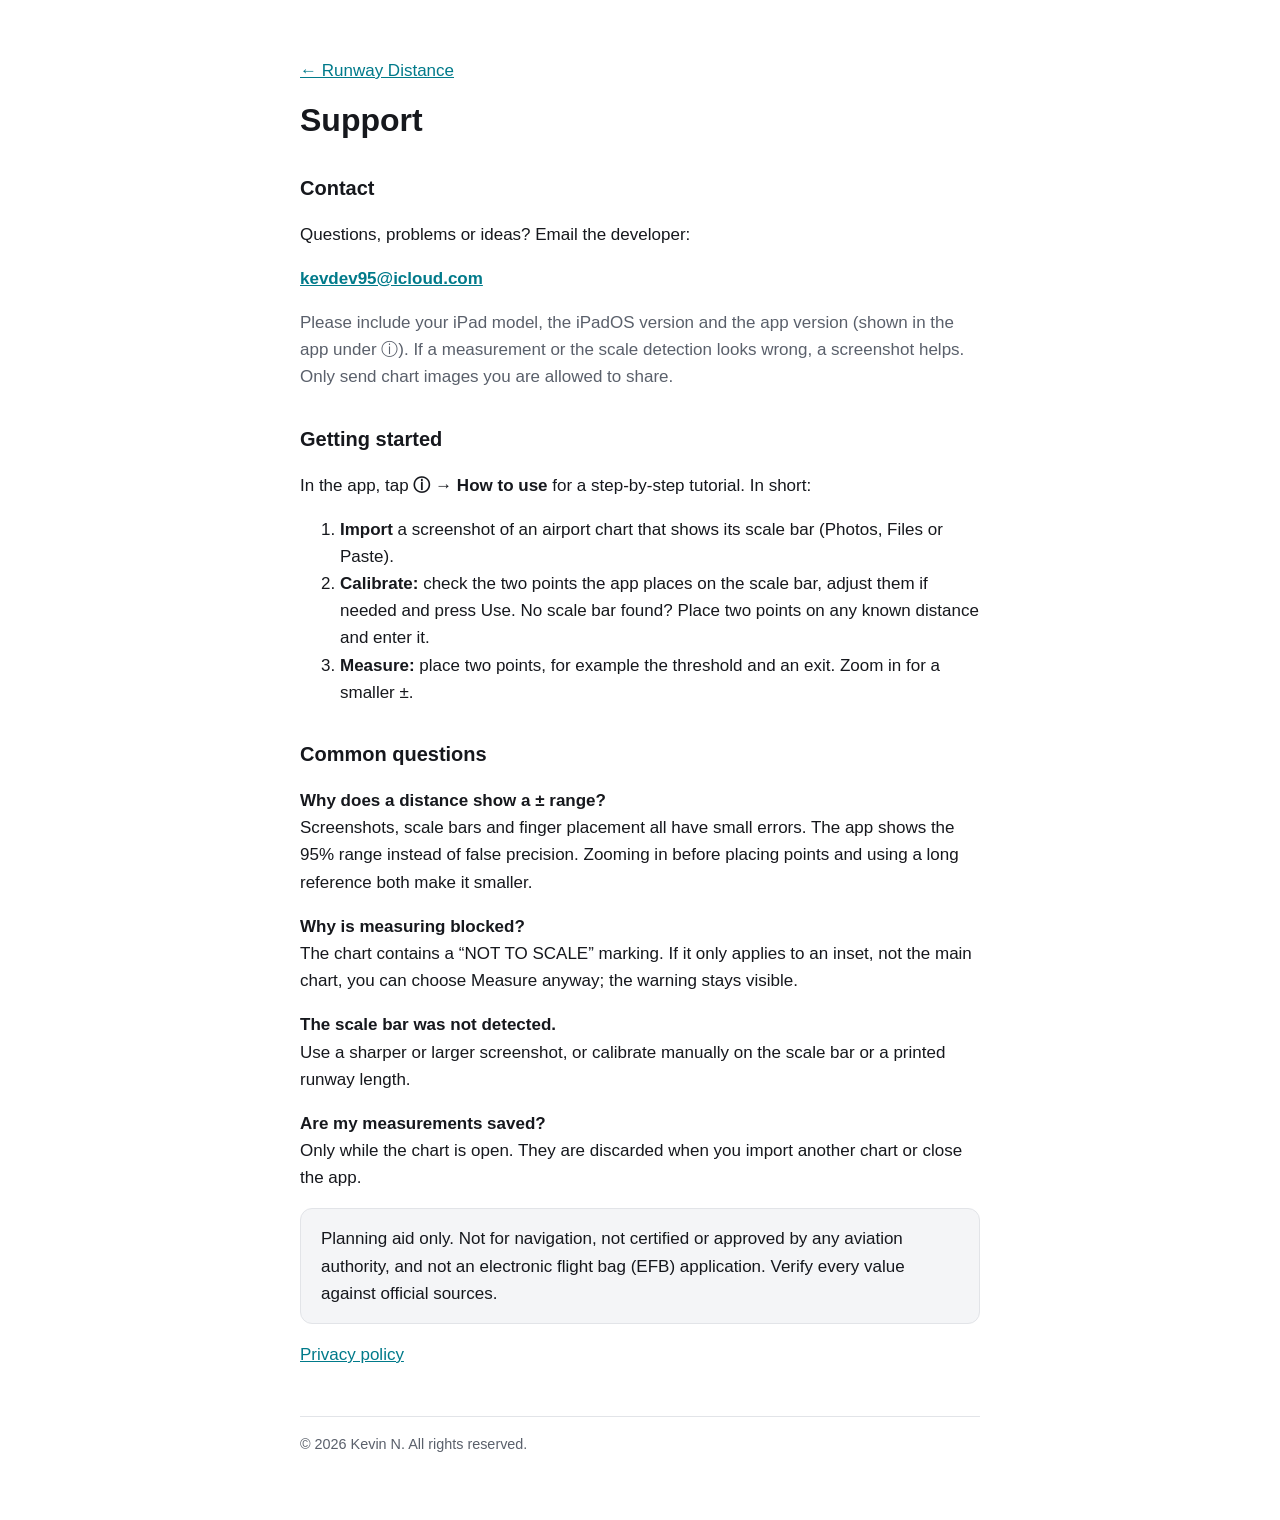
==== runway-distance/support/index.html @ c696986a "feat: add Runway Distance privacy and support pages Co-Authored-By: Claude Opus 5.5 <noreply@anthrop" ====
<!doctype html>
<html lang="en">
<head>
  <meta charset="utf-8">
  <meta name="viewport" content="width=device-width, initial-scale=1">
  <title>Support · Runway Distance</title>
  <meta name="description" content="Help and contact for Runway Distance.">
  <link rel="icon" href="../icon.png">
  <link rel="stylesheet" href="../../assets/style.css">
</head>
<body>
<main>
  <p><a href="../">← Runway Distance</a></p>
  <h1>Support</h1>

  <h2>Contact</h2>
  <p>Questions, problems or ideas? Email the developer:</p>
  <p><strong><span class="email" data-u="kevdev95" data-d="icloud.com" data-subject="Runway Distance">kevdev95 [at] icloud [dot] com</span></strong></p>
  <p class="muted">Please include your iPad model, the iPadOS version and the app version (shown in the app under ⓘ).
    If a measurement or the scale detection looks wrong, a screenshot helps. Only send chart images you are
    allowed to share.</p>

  <h2>Getting started</h2>
  <p>In the app, tap <strong>ⓘ → How to use</strong> for a step-by-step tutorial. In short:</p>
  <ol>
    <li><strong>Import</strong> a screenshot of an airport chart that shows its scale bar (Photos, Files or Paste).</li>
    <li><strong>Calibrate:</strong> check the two points the app places on the scale bar, adjust them if needed and press Use.
      No scale bar found? Place two points on any known distance and enter it.</li>
    <li><strong>Measure:</strong> place two points, for example the threshold and an exit. Zoom in for a smaller ±.</li>
  </ol>

  <h2>Common questions</h2>
  <p><strong>Why does a distance show a ± range?</strong><br>
    Screenshots, scale bars and finger placement all have small errors. The app shows the 95% range instead of
    false precision. Zooming in before placing points and using a long reference both make it smaller.</p>
  <p><strong>Why is measuring blocked?</strong><br>
    The chart contains a “NOT TO SCALE” marking. If it only applies to an inset, not the main chart, you can
    choose Measure anyway; the warning stays visible.</p>
  <p><strong>The scale bar was not detected.</strong><br>
    Use a sharper or larger screenshot, or calibrate manually on the scale bar or a printed runway length.</p>
  <p><strong>Are my measurements saved?</strong><br>
    Only while the chart is open. They are discarded when you import another chart or close the app.</p>

  <p class="note">Planning aid only. Not for navigation, not certified or approved by any aviation authority,
    and not an electronic flight bag (EFB) application. Verify every value against official sources.</p>

  <p><a href="../privacy/">Privacy policy</a></p>

  <footer>© 2026 Kevin N. All rights reserved.</footer>
</main>
<script src="../../assets/email.js"></script>
</body>
</html>
---- assets/style.css ----
:root {
  color-scheme: light dark;
  --bg: #ffffff;
  --text: #16181d;
  --muted: #5a606b;
  --line: #e2e4e8;
  --accent: #007a8a;
  --card: #f4f5f7;
}
@media (prefers-color-scheme: dark) {
  :root {
    --bg: #111214;
    --text: #eceef1;
    --muted: #a2a8b3;
    --line: #2a2d33;
    --accent: #2fd6ea;
    --card: #1b1d21;
  }
}
* { box-sizing: border-box; }
body {
  margin: 0;
  background: var(--bg);
  color: var(--text);
  font: 17px/1.6 -apple-system, BlinkMacSystemFont, "Segoe UI", Roboto, Helvetica, Arial, sans-serif;
}
main { max-width: 720px; margin: 0 auto; padding: 40px 20px 64px; }
header.site { display: flex; align-items: center; gap: 16px; margin-bottom: 32px; }
header.site img { width: 64px; height: 64px; border-radius: 14px; }
header.site .name { font-size: 1.5rem; font-weight: 700; line-height: 1.2; }
header.site .tag { color: var(--muted); }
h1 { font-size: 2rem; line-height: 1.2; margin: 0 0 8px; }
h2 { font-size: 1.25rem; margin: 32px 0 8px; }
p, li { color: var(--text); }
.muted { color: var(--muted); }
a { color: var(--accent); }
nav.links { display: flex; flex-wrap: wrap; gap: 12px; margin: 24px 0; }
nav.links a {
  display: inline-block; padding: 12px 20px; border-radius: 12px; background: var(--card);
  border: 1px solid var(--line); text-decoration: none; font-weight: 600; min-height: 44px;
}
.note { background: var(--card); border: 1px solid var(--line); border-radius: 12px; padding: 16px 20px; }
footer { margin-top: 48px; padding-top: 16px; border-top: 1px solid var(--line); color: var(--muted); font-size: 0.9rem; }
footer a { color: var(--muted); }
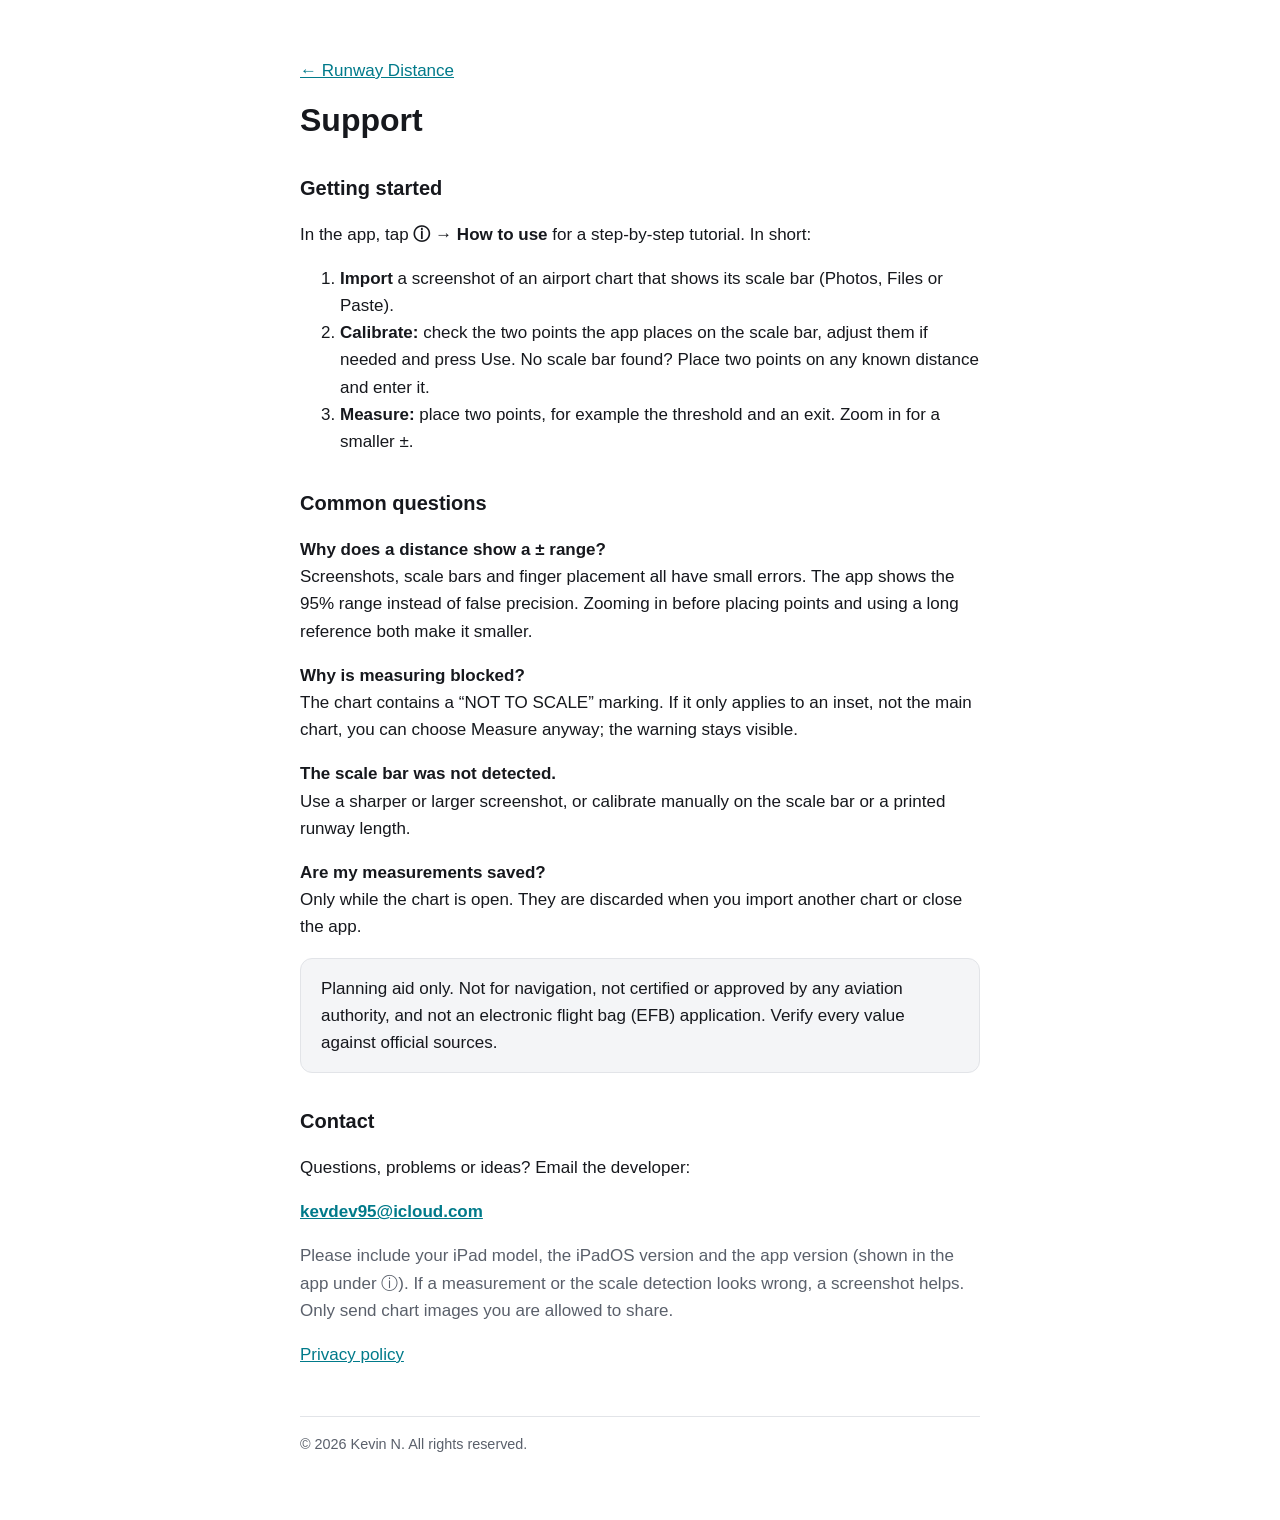
==== commit ecae8a1c: "fix: move contact to the bottom of the support page Co-Authored-By: Claude Opus 5.5 <noreply@anthrop" ====
--- a/runway-distance/support/index.html
+++ b/runway-distance/support/index.html
@@ -12,13 +12,6 @@
 <main>
   <p><a href="../">← Runway Distance</a></p>
   <h1>Support</h1>
-
-  <h2>Contact</h2>
-  <p>Questions, problems or ideas? Email the developer:</p>
-  <p><strong><span class="email" data-u="kevdev95" data-d="icloud.com" data-subject="Runway Distance">kevdev95 [at] icloud [dot] com</span></strong></p>
-  <p class="muted">Please include your iPad model, the iPadOS version and the app version (shown in the app under ⓘ).
-    If a measurement or the scale detection looks wrong, a screenshot helps. Only send chart images you are
-    allowed to share.</p>
 
   <h2>Getting started</h2>
   <p>In the app, tap <strong>ⓘ → How to use</strong> for a step-by-step tutorial. In short:</p>
@@ -44,6 +37,13 @@
   <p class="note">Planning aid only. Not for navigation, not certified or approved by any aviation authority,
     and not an electronic flight bag (EFB) application. Verify every value against official sources.</p>
 
+  <h2>Contact</h2>
+  <p>Questions, problems or ideas? Email the developer:</p>
+  <p><strong><span class="email" data-u="kevdev95" data-d="icloud.com" data-subject="Runway Distance">kevdev95 [at] icloud [dot] com</span></strong></p>
+  <p class="muted">Please include your iPad model, the iPadOS version and the app version (shown in the app under ⓘ).
+    If a measurement or the scale detection looks wrong, a screenshot helps. Only send chart images you are
+    allowed to share.</p>
+
   <p><a href="../privacy/">Privacy policy</a></p>
 
   <footer>© 2026 Kevin N. All rights reserved.</footer>
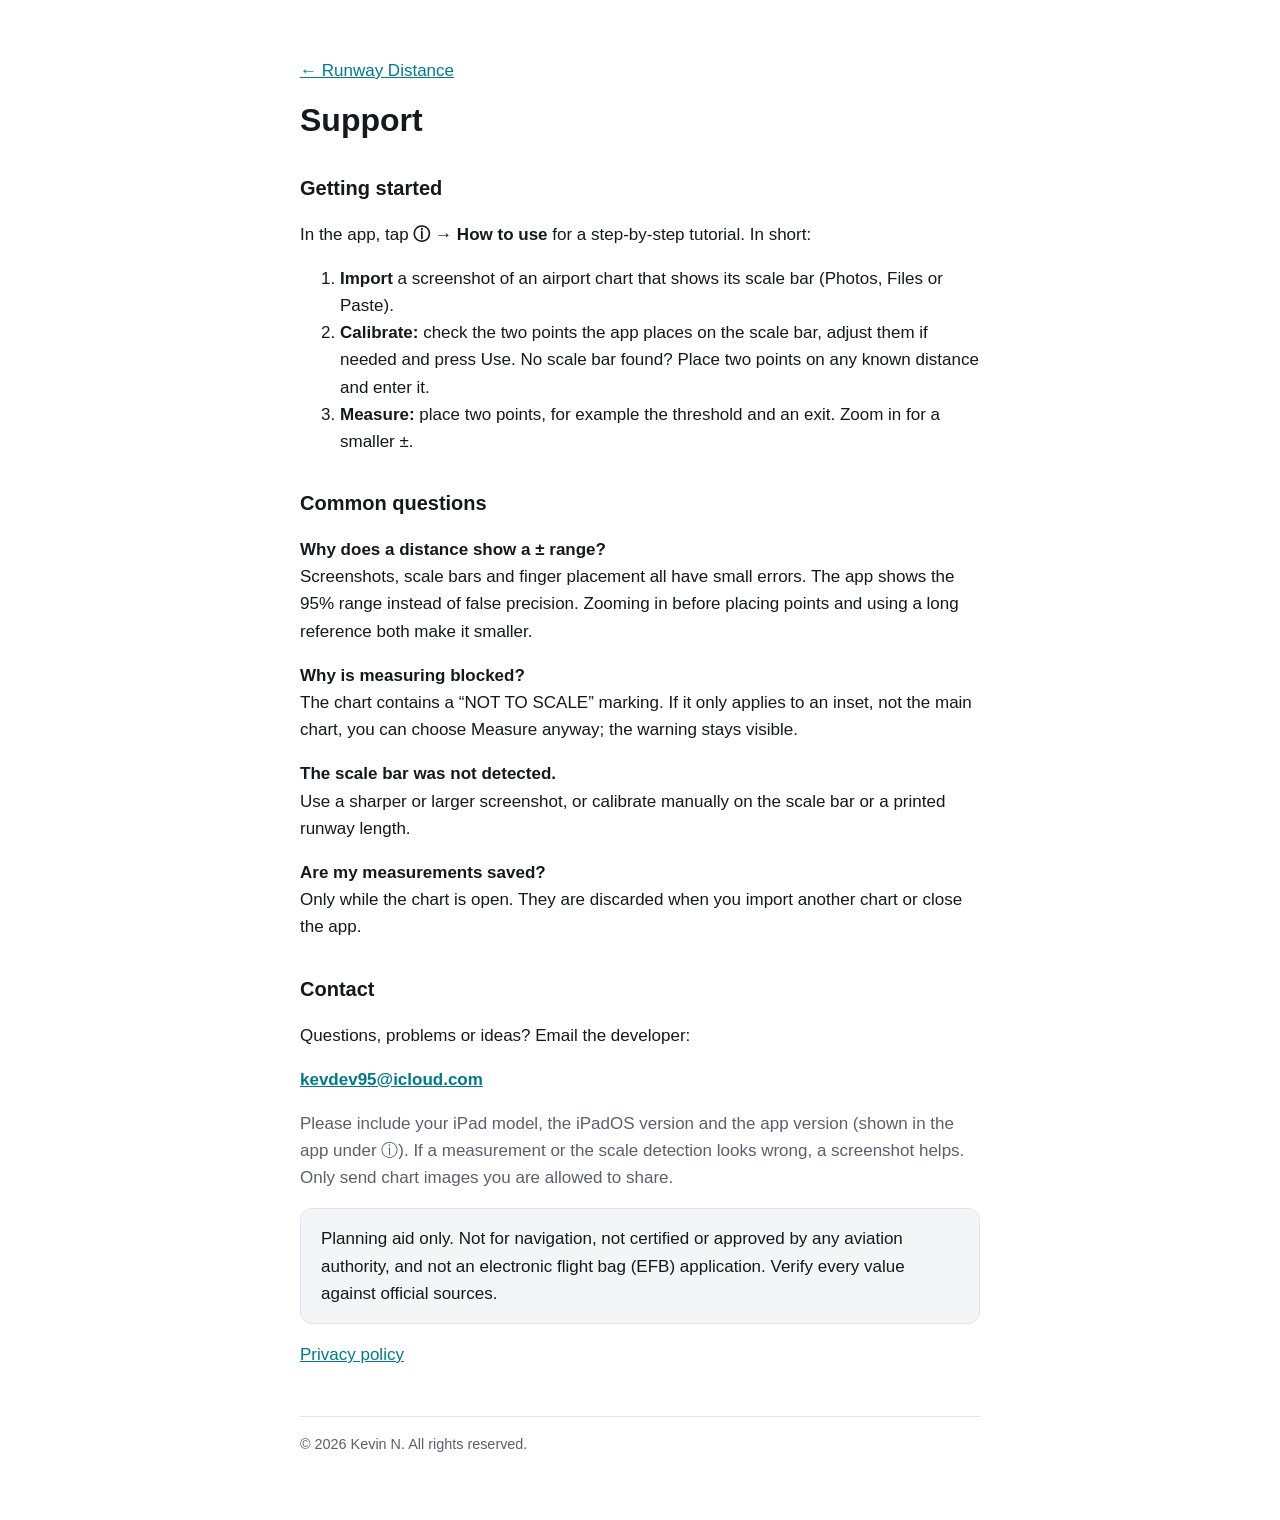
==== commit 3fe0b218: "fix: keep the disclaimer box as the last block on the support page Co-Authored-By: Claude Opus 5.5 <" ====
--- a/runway-distance/support/index.html
+++ b/runway-distance/support/index.html
@@ -34,15 +34,15 @@
   <p><strong>Are my measurements saved?</strong><br>
     Only while the chart is open. They are discarded when you import another chart or close the app.</p>
 
-  <p class="note">Planning aid only. Not for navigation, not certified or approved by any aviation authority,
-    and not an electronic flight bag (EFB) application. Verify every value against official sources.</p>
-
   <h2>Contact</h2>
   <p>Questions, problems or ideas? Email the developer:</p>
   <p><strong><span class="email" data-u="kevdev95" data-d="icloud.com" data-subject="Runway Distance">kevdev95 [at] icloud [dot] com</span></strong></p>
   <p class="muted">Please include your iPad model, the iPadOS version and the app version (shown in the app under ⓘ).
     If a measurement or the scale detection looks wrong, a screenshot helps. Only send chart images you are
     allowed to share.</p>
+
+  <p class="note">Planning aid only. Not for navigation, not certified or approved by any aviation authority,
+    and not an electronic flight bag (EFB) application. Verify every value against official sources.</p>
 
   <p><a href="../privacy/">Privacy policy</a></p>
 
